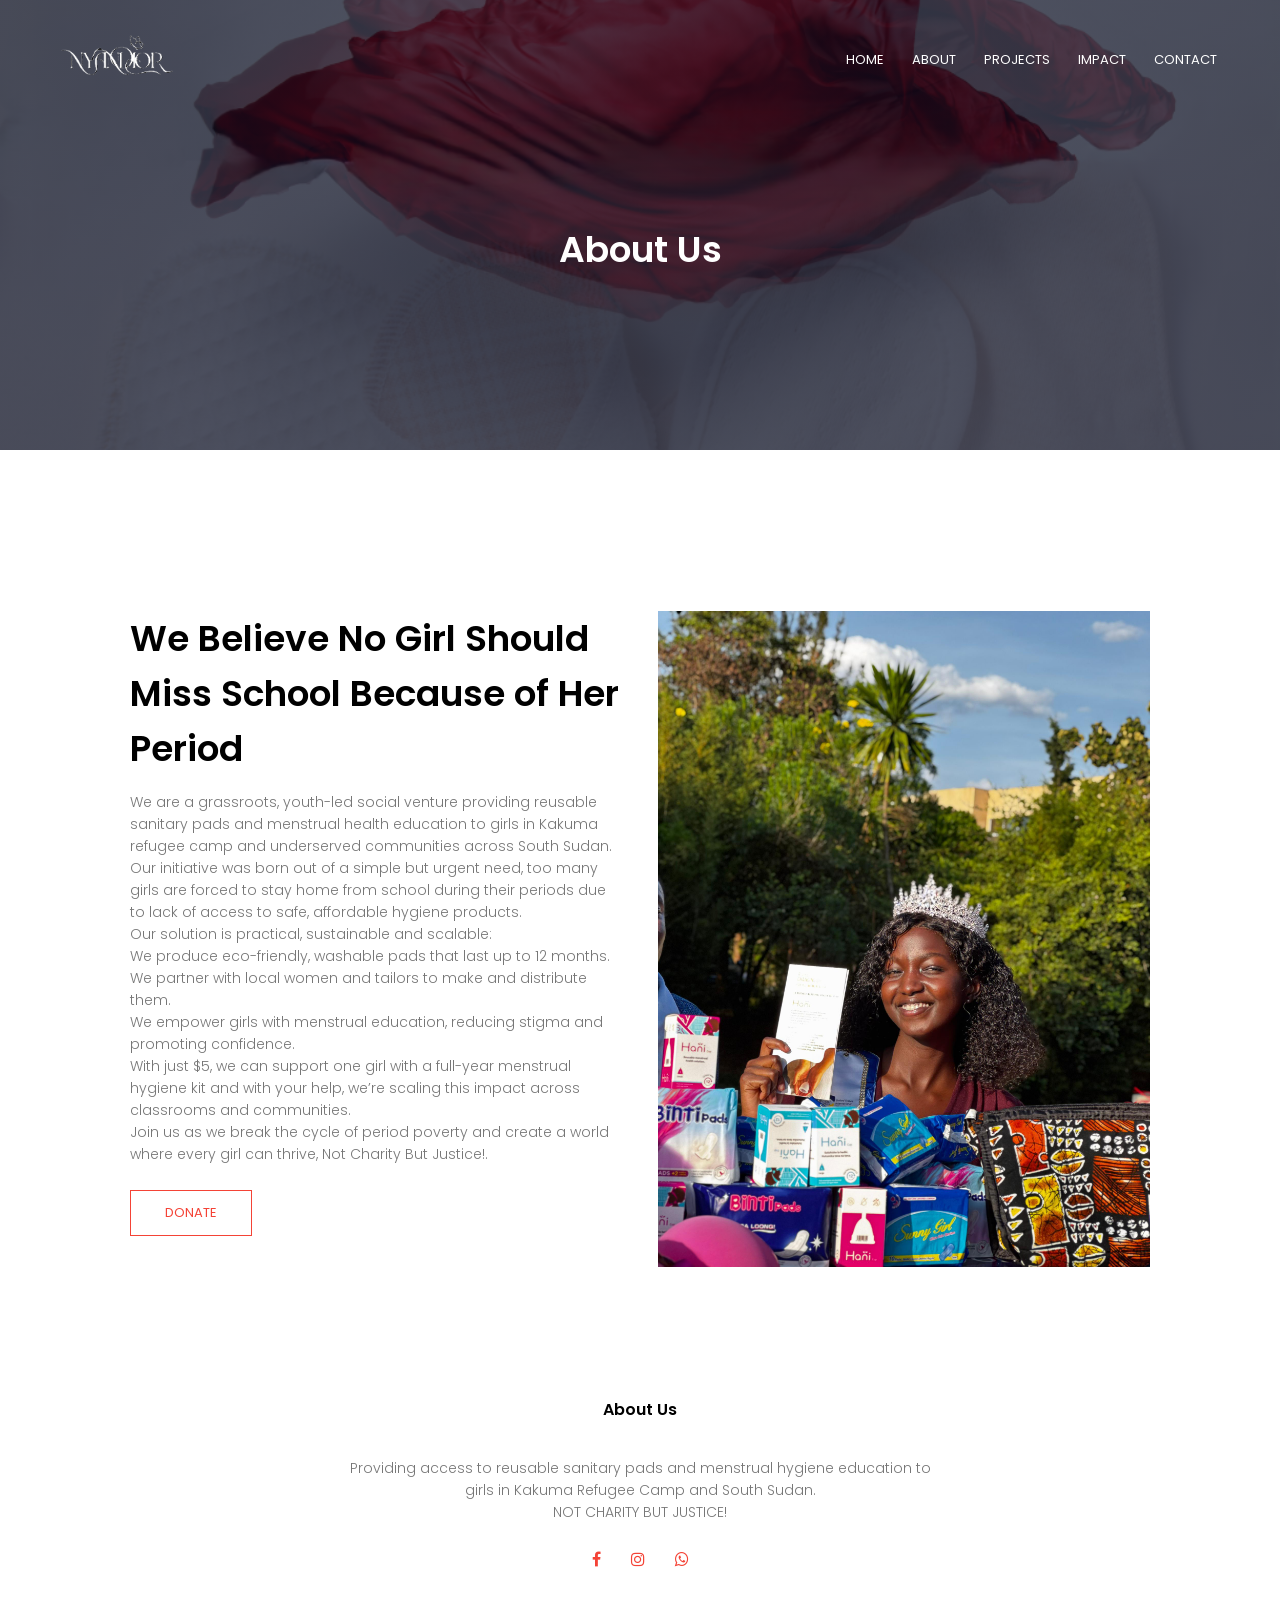
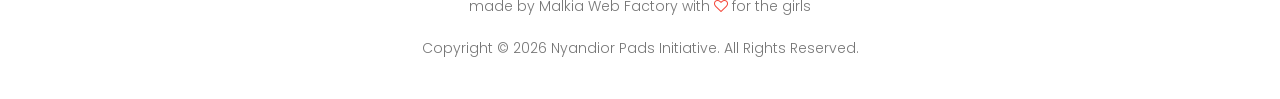
==== about.html @ 102c5cc3 "Launch Nyandior Pads Initiative website Replace the archived upload with the site source:  - Five pa" ====
<!DOCTYPE html>
<html lang="en">
<head>
<meta charset="utf-8">
<meta name="viewport" content="width=device-width, initial-scale=1.0">
<meta name="description" content="A youth-led social venture keeping girls in school with reusable sanitary pads and menstrual health education.">
<meta property="og:title" content="About Us | Nyandior Pads Initiative">
<meta property="og:description" content="A youth-led social venture keeping girls in school with reusable sanitary pads and menstrual health education.">
<meta property="og:type" content="website">
<title>About Us | Nyandior Pads Initiative</title>
<link rel="stylesheet" href="style.css">
<link href="https://fonts.googleapis.com/css?family=Poppins:100,200,300,400,600,700&display=swap" rel="stylesheet">
<link rel="stylesheet" href="https://cdnjs.cloudflare.com/ajax/libs/font-awesome/4.7.0/css/font-awesome.min.css" integrity="sha512-SfTiTlX6kk+qitfevl/7LibUOeJWlt9rbyDn92a1DqWOw9vWG2MFoays0sgObmWazO5BQPiFucnnEAjpAB+/Sw==" crossorigin="anonymous" referrerpolicy="no-referrer">
</head>
<body>
    <section class="sub-header">
        <nav>
            <a href="index.html"><img src="Nyandior/logo.png" alt="Nyandior Pads Initiative logo"></a>
            <div class="nav-links" id="navLinks">  
                <i class="fa fa-close" role="button" aria-label="Close menu"></i>
                <ul>
                    <li><a href="index.html">HOME</a></li>
                    <li><a href="about.html">ABOUT</a></li>
                    <li><a href="course.html">PROJECTS</a></li>
                    <li><a href="blog.html">IMPACT</a></li>
                    <li><a href="contact.html">CONTACT</a></li>
                </ul>
            </div>
            <i class="fa fa-bars" role="button" aria-label="Open menu"></i>
        </nav>   
            <h1>About Us</h1>
    </section>
    
    
<!------- about us content -------->
    
<section class="about-us">
    <div class="row">
        <div class="about-col">
            <h1>We Believe No Girl Should Miss School Because of Her Period</h1>     
                        <p>We are a grassroots, youth-led social venture providing reusable sanitary pads and menstrual health education to girls in Kakuma refugee camp and underserved communities across South Sudan. Our initiative was born out of a simple but urgent need, too many girls are forced to stay home from school during their periods due to lack of access to safe, affordable hygiene products.<br>

                        Our solution is practical, sustainable and scalable:<br>

                        We produce eco-friendly, washable pads that last up to 12 months.<br>

                        We partner with local women and tailors to make and distribute them.<br>

                        We empower girls with menstrual education, reducing stigma and promoting confidence.<br>

                        With just $5, we can support one girl with a full-year menstrual hygiene kit and with your help, we’re scaling this impact across classrooms and communities.<br>

                        Join us as we break the cycle of period poverty and create a world where every girl can thrive, Not Charity But Justice!.</p>
                        
            <a href="https://wa.me/254790454212?text=Hi%2C%20I%27d%20like%20to%20donate%20to%20Nyandior%20Pads." target="_blank" rel="noopener" class="hero-btn red-btn">DONATE</a>
        </div>
        <div class="about-col">
            <img src="Nyandior/Photo2.jpeg" alt="A smiling young woman wearing a tiara, standing behind a table of sanitary pads and menstrual cups">
        </div>
    </div>    
</section>
    
<!-------- footer ---------->

<section class="footer">
        <h4>About Us</h4>
        <p>Providing access to reusable sanitary pads and menstrual hygiene education to <br>girls in Kakuma Refugee Camp and South Sudan.<br>NOT CHARITY BUT JUSTICE!</p>
        <div class="icons">
            <a href="https://www.facebook.com/share/14EwD2VWBzz/" target="_blank" rel="noopener" aria-label="Facebook"><i class="fa fa-facebook"></i></a>
            <a href="https://www.instagram.com/nyandiorpads.ssd/" target="_blank" rel="noopener" aria-label="Instagram"><i class="fa fa-instagram"></i></a>
            <a href="https://wa.me/254790454212" target="_blank" rel="noopener" aria-label="WhatsApp"><i class="fa fa-whatsapp"></i></a>
        </div>
        <a href="index.html" class="footer-link"><p>made by Malkia Web Factory with <i class="fa fa-heart-o"></i> for the girls</p></a>
        <p>Copyright &#169; 2026 Nyandior Pads Initiative. All Rights Reserved.</p>
</section>    
  
  
<!---- Site script (menu toggle, contact form messages) ---->
<script src="js/main.js"></script>
    
</body>
</html>
---- style.css ----
*{
    margin: 0;
    padding: 0;
    font-family: 'Poppins', sans-serif;
}
.header{
    min-height: 100vh;
    width: 100%;
    background-image: linear-gradient(rgba(4,9,30,0.7),rgba(4,9,30,0.7)),url(Nyandior/PBack.png);
    background-position: center;
    background-size: cover;
    position: relative;
    overflow: hidden;
}

nav{
    display: flex;
    padding: 2% 4%;
    justify-content: space-between;
    align-items: center;
}
nav img{
    width: 135px;
}
/* Show images and the map as blocks so no gap is left underneath them */
nav img, .campus-col img, .facility-col img, .about-col img, .blog-left img, .location iframe,
.contact-col textarea, .comment-form textarea{
    display: block;
}
.nav-links{
    flex: 1;
    text-align: right;
}
.nav-links ul li{
    list-style: none;
    display: inline-block;
    padding: 8px 12px;
    position: relative;
    font-size: 13px;
}
.nav-links ul li a{
    color: #fff;
    text-decoration: none;
    font-size: 13px;
}
.nav-links ul li::after{
    content: '';
    width: 0%;
    height: 2px;
    background: #f44336;
    display: block;
    margin: auto;
    transition: .5s;    
}
.nav-links ul li:hover::after{
    width: 100%;
}
nav .fa{
    display: none;
}

.text-box{
    width: 90%;
    color: #fff;
    position: absolute;
    top: 50%;
    left: 50%;
    transform: translate(-50%, -50%);
    text-align: center;
}
.text-box h1{
    font-size: 62px;
}
.text-box p{
    margin: 20px 0 40px;
    font-size: 14px;
    color: #fff;
}
.hero-btn {
    display: inline-block;
    text-decoration: none;
    color: #fff;
    border: 1px solid #fff;
    padding: 12px 34px;
    font-size: 13px;
    background: transparent;
    position: relative;
    cursor: pointer;
    transition: 1s;
}

.hero-btn:hover{
    border: 1px solid #f44336;
    background: #f44336;
}


@media(max-width: 700px)
{
   .nav-links ul li
    {
        display: block;
    }
    .nav-links
    {
        position: fixed;
        background: #f44336;
        height: 100vh;
        width: 200px;
        top: 0;
        right: -200px;
        text-align: left;
        z-index: 2;
        transition: 0.5s;
    }
    .nav-links ul{
        padding: 30px;
    }
    nav .fa{
        display: block;
        color: #fff;
        margin: 10px;
        font-size: 22px;
        cursor: pointer; 
    }
    .text-box h1{
        font-size: 20px;
    }
}

/*---------- course --------*/

.course{
    width: 80%;
    margin: auto;
    text-align: center;
    padding-top: 100px;
}
h1{
    font-size: 36px;
    font-weight: 600;
}
p{
    color: #777;
    font-size: 14px;
    font-weight: 300;
    line-height: 22px;
    padding: 10px;
}
.row{
    margin-top: 5%;
    display: flex;
    justify-content: space-between;  
}
  
.course-col{
    flex-basis: 31%;
    background: #fff3f3;
    border-radius: 10px;
    margin-bottom: 5%;
    padding: 20px 12px;
    box-sizing: border-box;
    transition: .5s;
}
h3{
    text-align: center;
    font-weight: 600;
    margin: 10px 0;
}
.course-col:hover{
    box-shadow: 0 0 20px 0px rgba(0, 0, 0, 0.2);
}

@media (max-width:700px){
    .row{
        flex-direction: column;
    }
} 

/*---------------- campus ----------------*/

.campus{
    width: 80%;
    margin: auto;
    text-align: center;
    padding-top: 50px;
}
.campus-col{
    flex-basis: 32%;
    border-radius: 10px;
    margin-bottom: 30px;
    position: relative;
    overflow: hidden;
}
.campus-col img{
    width: 100%;
}

.layer{
    background: transparent;
    height: 100%;
    width: 100%;
    top: 0;
    left: 0;
    position: absolute;
    transition: .5s;
}
.layer:hover{
    background: rgba(226, 0, 0, 0.7);
}
.layer h3{
    width: 100%;
    font-weight: 500;
    color: #fff;
    font-size: 26px;
    bottom: 0;
    left: 50%;
    transform: translateX(-50%);
    position: absolute;
    opacity: 0;
    transition: .5s;
}
.layer:hover h3{
    bottom: 49%;
    opacity: 1;
}

/*-------------- Facilities ----------------*/

.facility{
    width: 80%;
    margin: auto;
    text-align: center;
    padding-top: 100px;
}
.facility-col{
    flex-basis: 31%;
    border-radius: 10px;
    margin-bottom: 5%;
    text-align: left;
}
.facility-col img{
    width: 100%;
    border-radius: 10px;
}
.facility-col p{
    padding: 0;
}
.facility-col h3{
    margin-top: 16px;
    margin-bottom: 15px;
    text-align: left;
}

/*---------------- testimonials ------------------*/

.testimonials{
    width: 80%;
    margin: auto;
    padding-top: 100px;
    text-align: center;
}

.testimonial-col{
    flex-basis: 44%;
    border-radius: 10px;
    margin-bottom: 5%;
    text-align: left;
    background: #fff3f3;
    padding: 25px;
    cursor: pointer;
    display: flex;
}
.testimonial-col img{
    height: 40px;
    margin-left: 5px;
    margin-right: 30px;
    border-radius: 50%;
}
.testimonial-col p{
    padding: 0;
}
.testimonial-col h3{
    margin-top: 15px;
    text-align: left;
}
.testimonial-col .fa{
    color: #f44336;
}

@media(max-width:700px){
    .testimonial-col img{
        margin-left: 0px;
        margin-right: 15px;
    }
}

/*-------- Call To Action ----------*/


.cta{
    margin: 100px auto;
    width: 80%;
    background-image: linear-gradient(rgba(0,0,0,0.7),rgba(0,0,0,0.7)),url(Nyandior/Butterfly\ \(1\).png);
    background-position: center;
    background-size: cover;
    border-radius: 10px;
    text-align: center;
    padding: 100px 0;
}
.cta h1{
    color: #fff;
    margin-bottom: 40px; 
    padding: 0; 
}

@media(max-width:700px){
    .cta h1{
        font-size: 24px;
    }
}

/*--------------Footer---------------*/

.footer{
    width: 100%;
    text-align: center;
    padding: 30px 0;
}
.footer h4{
    margin-bottom: 25px;
    margin-top: 20px;
    font-weight: 600;
}

.icons .fa{
    color: #f44336;
    margin: 0 13px;
    cursor: pointer;
    padding: 18px 0;
}
.fa-heart-o{
    color: #f44336;
}


/*--------------- About Us Page --------------*/


.sub-header{
    height: 50vh;
    width: 100%;
    background-image: linear-gradient(rgba(4,9,30,0.7),rgba(4,9,30,0.7)),url(Nyandior/PBack.png);
    background-position: center;
    background-size: cover;
    text-align: center;
    color: #fff;
}
.sub-header h1{
    margin-top: 100px;
}
.about-us{
    width: 80%;
    margin: auto;
    padding-top: 80px;
    padding-bottom: 50px;
}

.about-col{
    flex-basis: 48%;
    padding: 30px 2px;
}
.about-col h1{
    padding-top: 0;
}
.about-col p{
    padding: 15px 0 25px;
}

.hero-btn.red-btn{
    border: 1px solid #f44336;
    background: transparent;
    color: #f44336;
}
.hero-btn.red-btn:hover{
    border: 1px solid #f44336;
    background: #f44336;
    color: #fff;
}
.hero-btn.red-btn::after{
    background: #f44336;
}
.hero-btn.red-btn::before{
    background: #f44336;
}
.content-image{
    flex-basis: 50%;
}
.about-col img{
    width: 100%;
}

/*---------- Blog Page -------------*/

.blog-content{
    width: 80%;
    margin: auto;
    padding: 60px 0;
}
.blog-left{
    flex-basis: 65%;
    /* Keeps the original look of the mission text: line breaks, comment
       heading and donate button were previously sized like a heading */
    font-size: 24px;
    font-weight: 600;
    color: #222;
}
.blog-right{
    flex-basis: 32%;
}
.blog-left img{
    width: 100%;
}
.blog-left h2{
    font-size: 24px;
    color: #222;
    font-weight: 600;
    margin: 30px 0;
}
.blog-left p{
    color: #999;
    padding: 0;
}

.blog-right h3{
    background: #f44336;
    color: #fff;
    padding: 7px 0;
    font-size: 16px;
    margin-bottom: 20px;
}
.blog-right div{
    display: flex;
    align-items: center;
    justify-content: space-between;
    color: #555;
    padding: 8px;
    box-sizing: border-box;
}

.comment-box{
    border: 1px solid #ccc;
    margin: 50px 0;
    padding: 10px 20px;
}

.comment-box h3{
    text-align: left;
}
.comment-form input, .comment-form textarea{
    width: 100%;
    padding: 10px;
    margin: 15px 0;
    box-sizing: border-box;
    border: none;
    outline: none;
    background: #f0f0f0;
}
.comment-form button{
    margin: 10px 0;
}


@media (max-width:700px){
    .sub-header h1{
        font-size: 24px;
    }
} 


/*------- Contact Us Page ------------*/

.location{
    width: 80%;
    margin: auto;
    padding: 80px 0;
}
.location iframe{
    width: 100%;
    border: 0;
}

.contact-us{
    width: 80%;
    margin: auto;
}
.contact-col{
    flex-basis: 48%;
    margin-bottom: 30px;
}

.contact-col div{
    display: flex;
    align-items: center;
    margin-bottom: 40px;
}

.contact-col div .fa{
    font-size: 28px;
    color: #f44336;
    margin: 10px;
    margin-right: 30px;
}
    
.contact-col div p{
    padding: 0;
}
.contact-col div h5{
    font-size: 20px;
    margin-bottom: 5px;
    color: #555;
    font-weight: 400;
    
}
.contact-col input, .contact-col textarea{
    width: 100%;
    padding: 15px;
    margin-bottom: 17px;
    outline: none;
    border: 1px solid #ccc;
    box-sizing: border-box;
}

.contact-col .form-status, .comment-box .form-status{
    padding: 15px;
    margin-bottom: 17px;
    border-radius: 4px;
}
.form-status.success{
    background: #e8f5e9;
    color: #2e7d32;
}
.form-status.error{
    background: #fff3f3;
    color: #c62828;
}
.hp-field{
    position: absolute;
    left: -9999px;
}

.footer-link{
    text-decoration: none;
    color: #777;
}
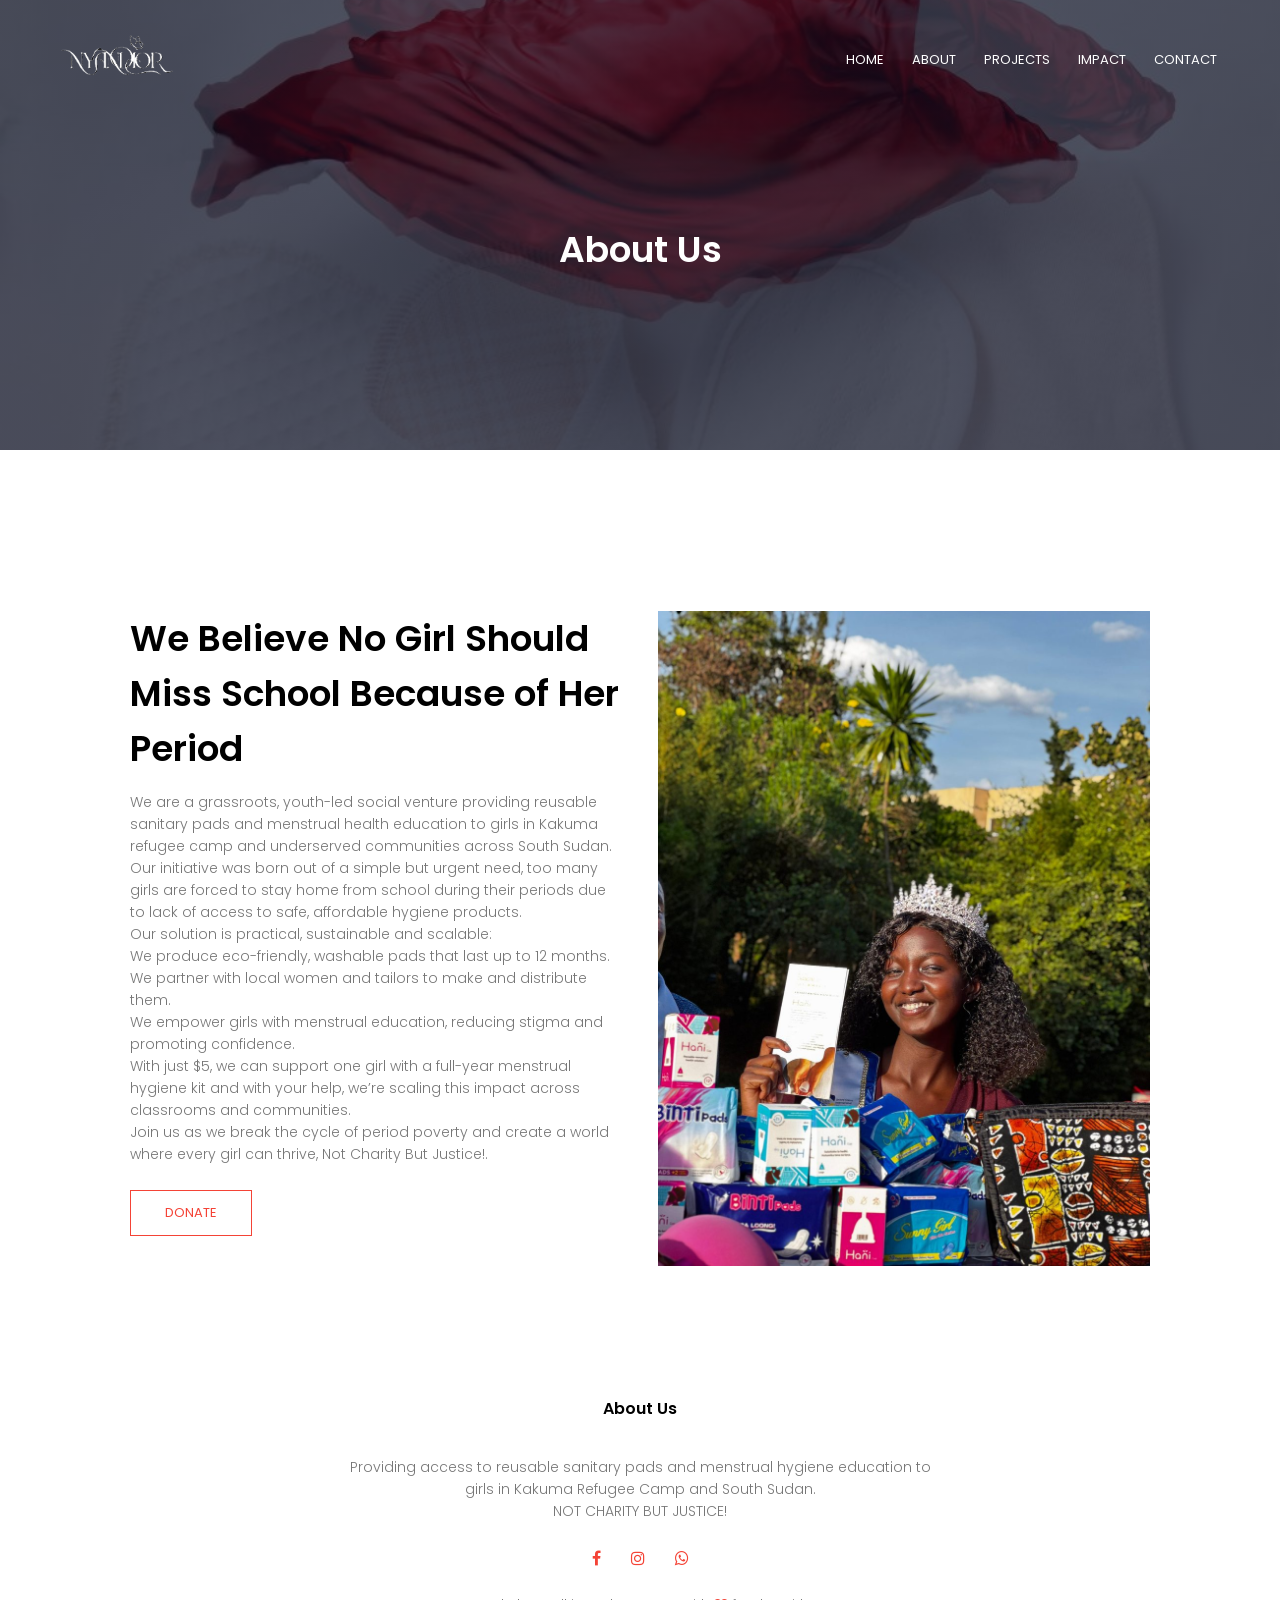
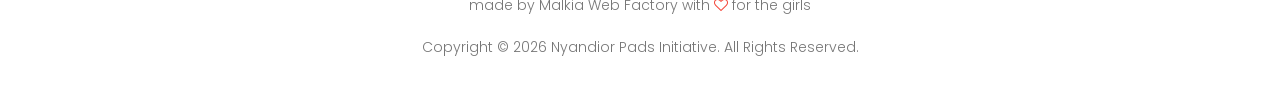
==== commit 3cf24531: "Prepare for Hostinger: link previews, image compression, settings outside web root - Add Open Graph " ====
--- a/about.html
+++ b/about.html
@@ -7,6 +7,14 @@
 <meta property="og:title" content="About Us | Nyandior Pads Initiative">
 <meta property="og:description" content="A youth-led social venture keeping girls in school with reusable sanitary pads and menstrual health education.">
 <meta property="og:type" content="website">
+<meta property="og:url" content="https://nyandiorpads.org/about.html">
+<meta property="og:site_name" content="Nyandior Pads Initiative">
+<meta property="og:image" content="https://nyandiorpads.org/Nyandior/og-image.jpg">
+<meta property="og:image:width" content="1200">
+<meta property="og:image:height" content="630">
+<meta property="og:image:alt" content="A smiling young woman holding a reusable menstrual health leaflet beside sanitary products">
+<meta name="twitter:card" content="summary_large_image">
+<link rel="canonical" href="https://nyandiorpads.org/about.html">
 <title>About Us | Nyandior Pads Initiative</title>
 <link rel="stylesheet" href="style.css">
 <link href="https://fonts.googleapis.com/css?family=Poppins:100,200,300,400,600,700&display=swap" rel="stylesheet">
--- a/style.css
+++ b/style.css
@@ -6,7 +6,7 @@
 .header{
     min-height: 100vh;
     width: 100%;
-    background-image: linear-gradient(rgba(4,9,30,0.7),rgba(4,9,30,0.7)),url(Nyandior/PBack.png);
+    background-image: linear-gradient(rgba(4,9,30,0.7),rgba(4,9,30,0.7)),url(Nyandior/PBack.jpg);
     background-position: center;
     background-size: cover;
     position: relative;
@@ -350,7 +350,7 @@
 .sub-header{
     height: 50vh;
     width: 100%;
-    background-image: linear-gradient(rgba(4,9,30,0.7),rgba(4,9,30,0.7)),url(Nyandior/PBack.png);
+    background-image: linear-gradient(rgba(4,9,30,0.7),rgba(4,9,30,0.7)),url(Nyandior/PBack.jpg);
     background-position: center;
     background-size: cover;
     text-align: center;
